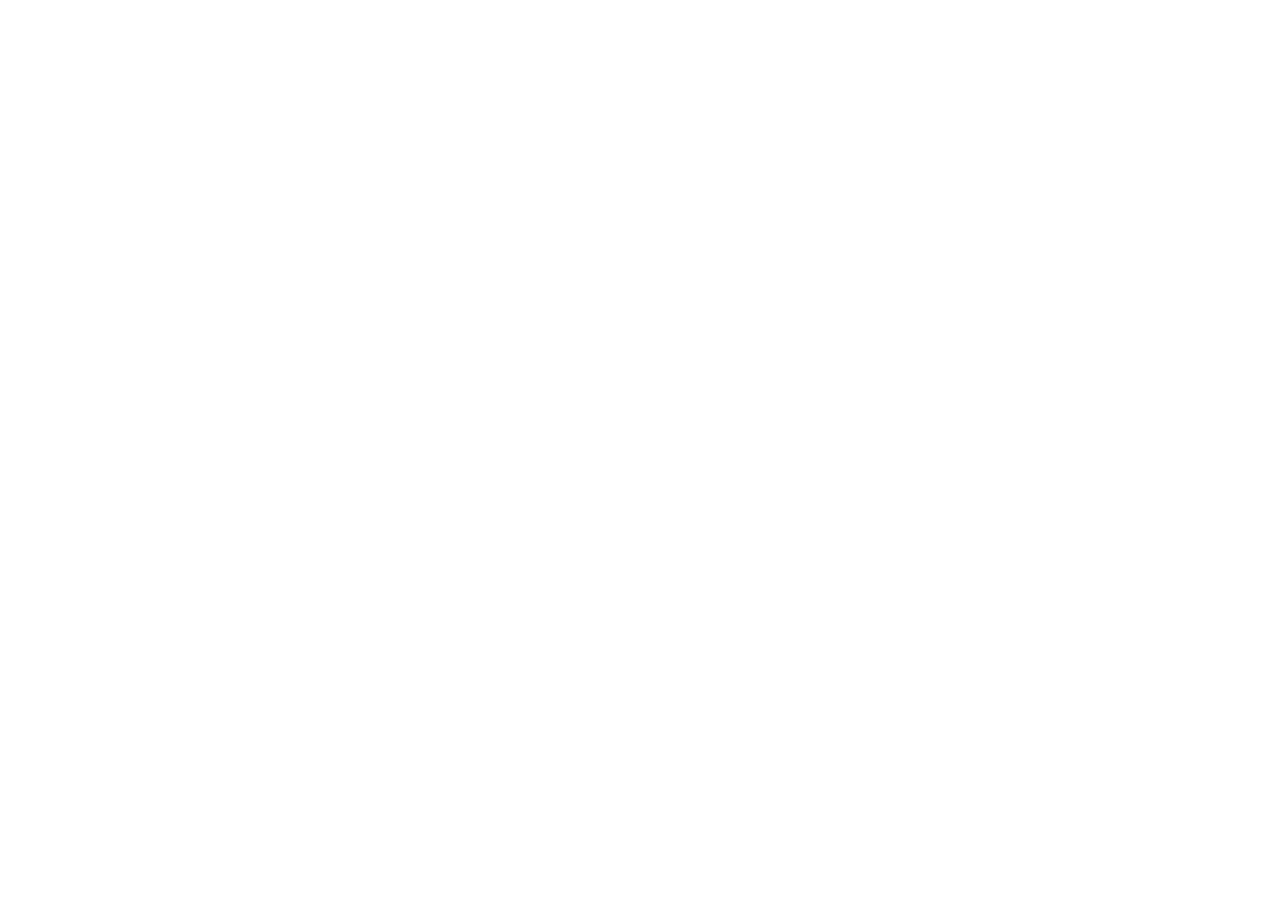
==== pages/projetos.html @ 6302bd22 "Criação da estrutura inicial do projeto de portfólio" ====
<!DOCTYPE html>
<html lang="en">
<head>
    <meta charset="UTF-8">
    <meta name="viewport" content="width=device-width, initial-scale=1.0">
    <title>Document</title>
</head>
<body>
    
</body>
</html>
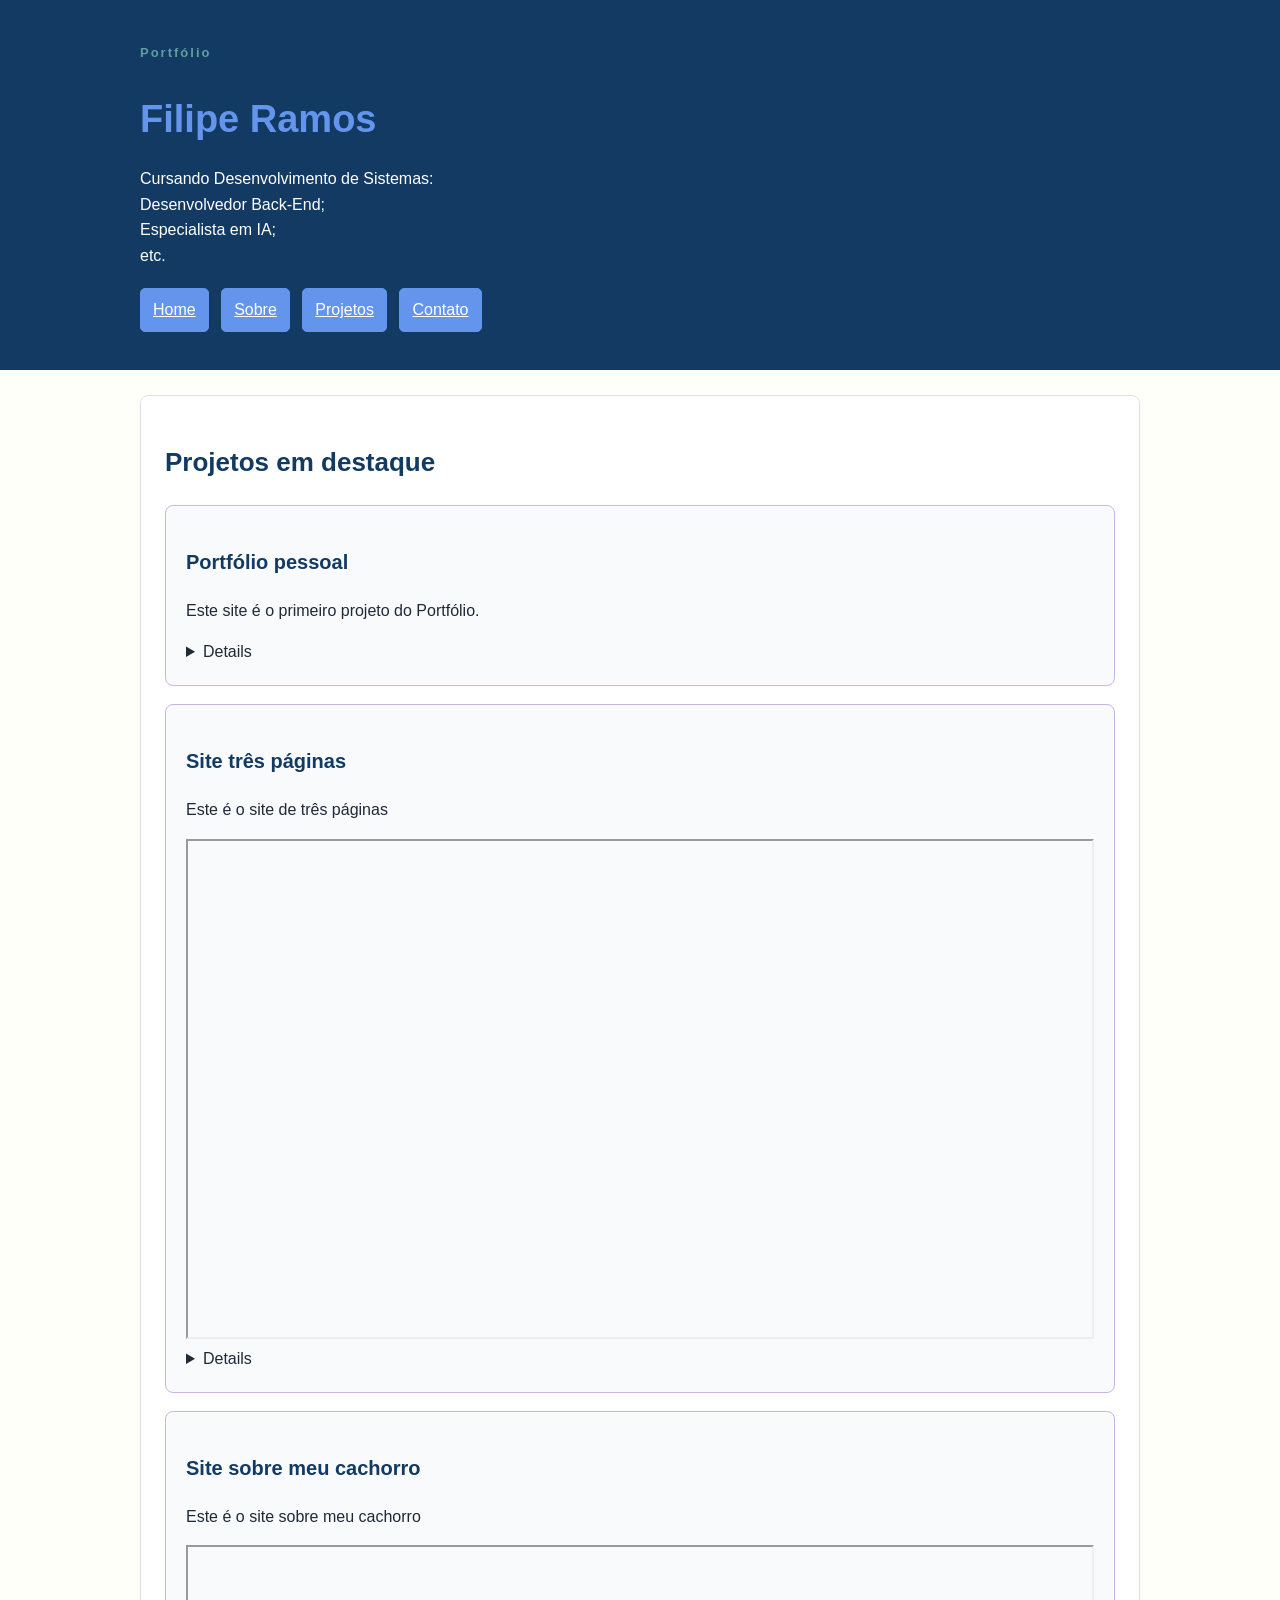
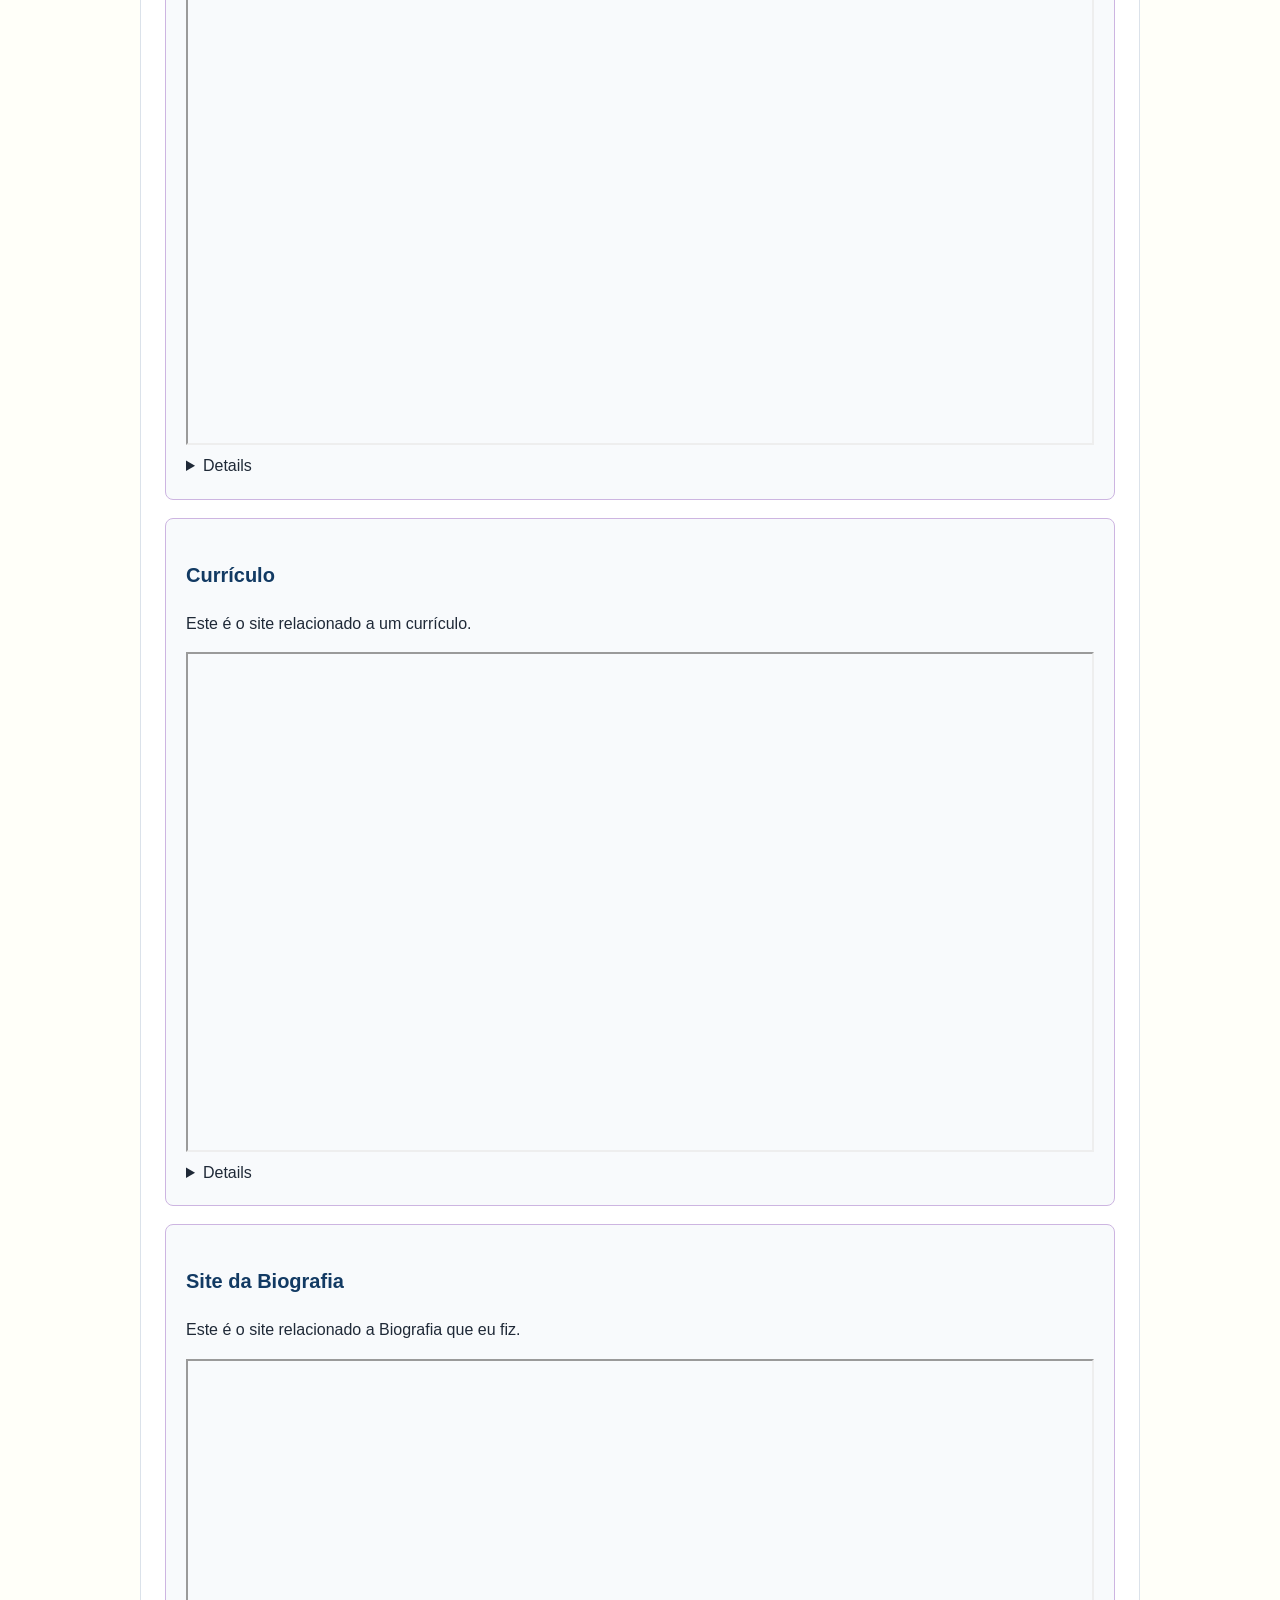
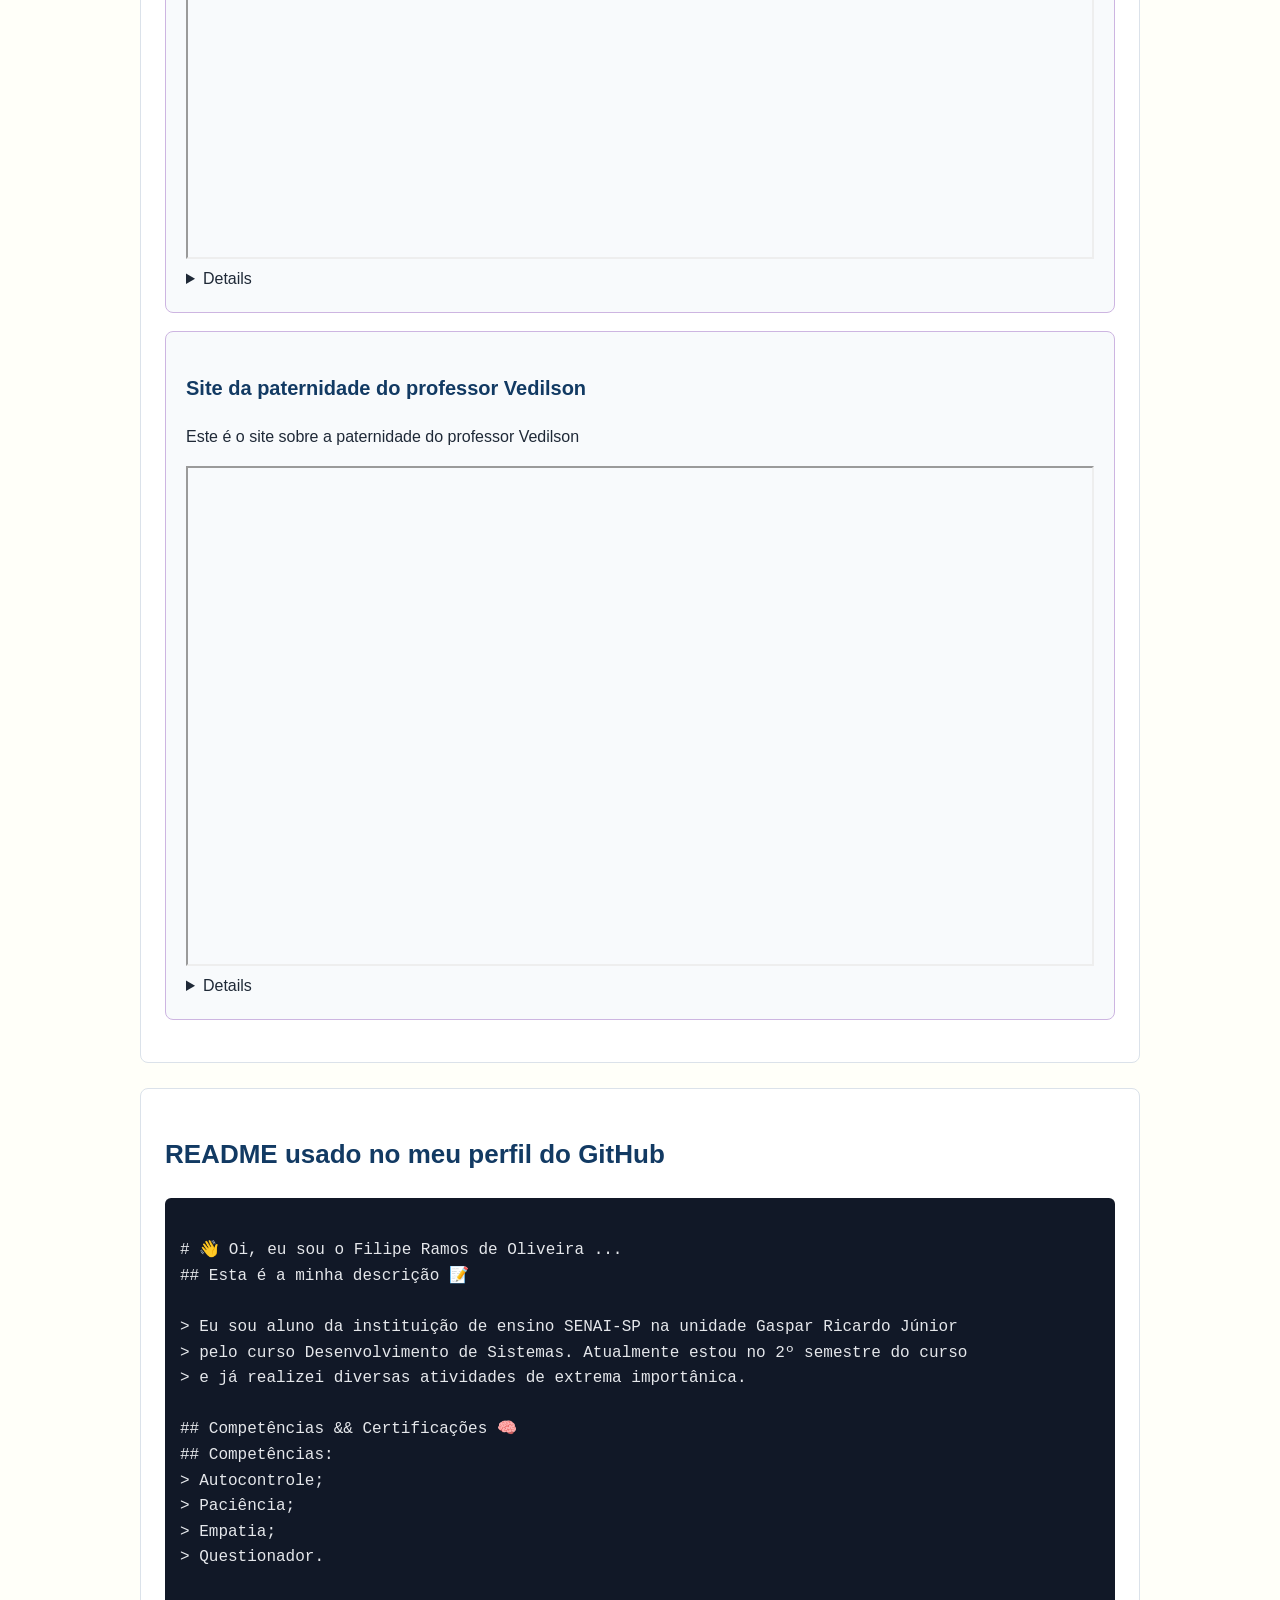
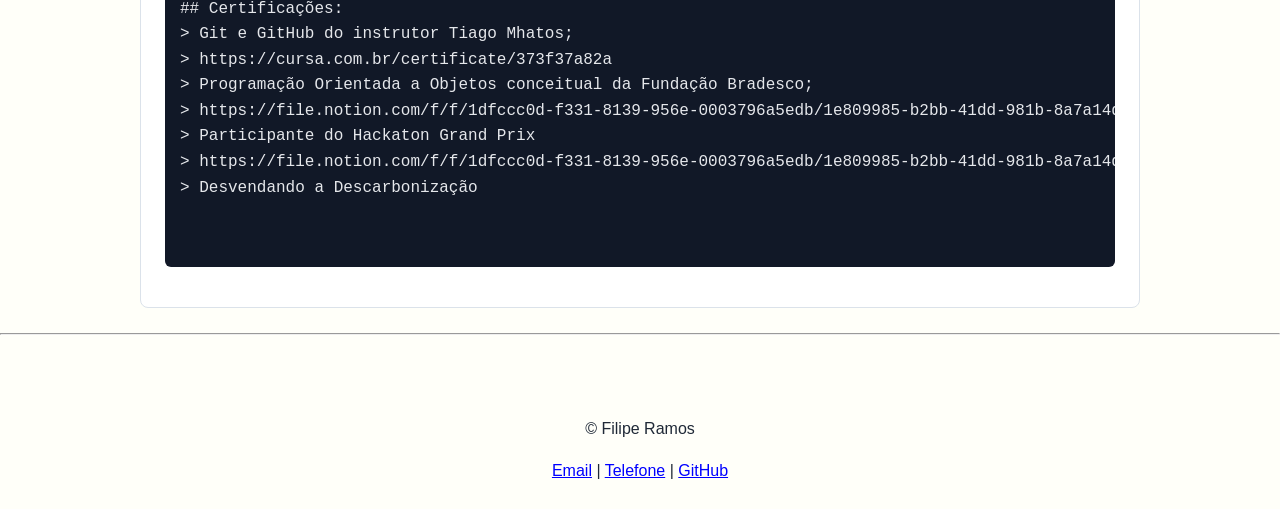
==== commit afc5eedc: "Criação e estilização da página" ====
--- a/pages/projetos.html
+++ b/pages/projetos.html
@@ -3,9 +3,184 @@
 <head>
     <meta charset="UTF-8">
     <meta name="viewport" content="width=device-width, initial-scale=1.0">
-    <title>Document</title>
+    <title>Projetos | Filipe Ramos</title>
+    <link rel="stylesheet" href="../style/style.css">
+    <link rel="stylesheet" href="../style/style-projeto.css">
 </head>
 <body>
+
+    <header class="cabecalho">
+        <div class="container">
+            <p class="etiqueta">Portfólio</p>
+
+            <h1>Filipe Ramos</h1>
+
+            <p class="subtitulo">
+                Cursando Desenvolvimento de Sistemas: <br>
+                Desenvolvedor Back-End; <br>
+                Especialista em IA; <br>
+                etc.
+            </p>
+            <nav class="menu-principal">
+                <ul class="menu-lista">
+                    <li><a class="menu-link" href="../index.html">Home</a></li>
+                    <li><a class="menu-link" href="./sobre.html">Sobre</a></li>
+                    <li><a class="menu-link" href="./projetos.html">Projetos</a></li>
+                    <li><a class="menu-link" href="./contato.html">Contato</a></li>
+                </ul>   
+            </nav>
+        </div>
+    </header>
+
+    <main class="container">
+        <section class="secao">
+            <h2>Projetos em destaque</h2>
+            <article class="projeto-card">
+                <h3>Portfólio pessoal</h3>
+                <p>
+                    Este site é o primeiro projeto do Portfólio.
+                </p>
+                <details>
+                    <sumary> + Tecnologias</sumary>
+                    <ul>
+                        <li>HTML básico</li>
+                        <li>HTML semântico</li>
+                        <li>CSS externo</li>
+                    </ul>
+                </details>
+            </article>
+            <article class="projeto-card">
+                <h3>Site três páginas</h3>
+                <p>
+                    Este é o site de três páginas
+                </p>
+
+                <iframe src="https://github.com/FilipeRamos-Dev/site-tres-paginas.git" width="100%"
+                height="500px" title="Site três páginas"></iframe>
+
+                <details>
+                    <sumary> + Tecnologias</sumary>
+                    <ul>
+                        <li>HTML básico</li>
+                    </ul>
+                </details>
+            </article>
+            <article class="projeto-card">
+                <h3>Site sobre meu cachorro</h3>
+                <p>
+                    Este é o site sobre meu cachorro
+                </p>
+
+                <iframe src="https://github.com/FilipeRamos-Dev/site-sobre-meu-cachorro.git" width="100%"
+                height="500px" title="Site sobre meu cachorro"></iframe>
+
+                <details>
+                    <sumary> + Tecnologias</sumary>
+                    <ul>
+                        <li>HTML básico</li>
+                    </ul>
+                </details>
+            </article>
+            <article class="projeto-card">
+                <h3>Currículo</h3>
+                <p>
+                    Este é o site relacionado a um currículo.
+                </p>
+
+                <iframe src="https://github.com/FilipeRamos-Dev/site-curriculo.git" width="100%"
+                height="500px" title="Site sobre meu currículo"></iframe>
+
+                <details>
+                    <sumary> + Tecnologias</sumary>
+                    <ul>
+                        <li>HTML básico</li>
+                        <li>HTML Semântico</li>
+                        <li>CSS externo</li>
+                    </ul>
+                </details>
+            </article>
+            <article class="projeto-card">
+                <h3>Site da Biografia</h3>
+                <p>
+                    Este é o site relacionado a Biografia que eu fiz.
+                </p>
+
+                <iframe src="https://github.com/FilipeRamos-Dev/site-pessoa-adimirada.git" width="100%"
+                height="500px" title="Biografia"></iframe>
+
+                <details>
+                    <sumary> + Tecnologias</sumary>
+                    <ul>
+                        <li>HTML básico</li>
+                        <li>HTML Semântico</li>
+                        <li>CSS externo</li>
+                    </ul>
+                </details>
+            </article>
+            <article class="projeto-card">
+                <h3>Site da paternidade do professor Vedilson</h3>
+                <p>
+                    Este é o site sobre a paternidade do professor Vedilson
+                </p>
+
+                <iframe src="https://github.com/FilipeRamos-Dev/site-paternidade-professor.git" width="100%"
+                height="500px" title="Paternidade do Vedilson"></iframe>
+
+                <details>
+                    <sumary> + Tecnologias</sumary>
+                    <ul>
+                        <li>HTML básico</li>
+                        <li>HTML Semântico</li>
+                        <li>CSS externo</li>
+                    </ul>
+                </details>
+            </article>
+        </section>
+        <section class="secao">
+            <h2>README usado no meu perfil do GitHub</h2>
+            <pre class="codigo">
+                <code>
+# 👋 Oi, eu sou o Filipe Ramos de Oliveira ...
+## Esta é a minha descrição 📝
+
+> Eu sou aluno da instituição de ensino SENAI-SP na unidade Gaspar Ricardo Júnior
+> pelo curso Desenvolvimento de Sistemas. Atualmente estou no 2º semestre do curso
+> e já realizei diversas atividades de extrema importânica.
+
+## Competências && Certificações 🧠
+## Competências:
+> Autocontrole;
+> Paciência;
+> Empatia;
+> Questionador.
+
+## Certificações:
+> Git e GitHub do instrutor Tiago Mhatos;
+> https://cursa.com.br/certificate/373f37a82a
+> Programação Orientada a Objetos conceitual da Fundação Bradesco;
+> https://file.notion.com/f/f/1dfccc0d-f331-8139-956e-0003796a5edb/1e809985-b2bb-41dd-981b-8a7a14dda6a5/image.png?table=block&id=369ccc0d-f331-8026-9cd9-ef7c994dadb3&spaceId=1dfccc0d-f331-8139-956e-0003796a5edb&expirationTimestamp=1792108800000&signature=g7XSp2_mIdTIs1sXhx8Y21DIiX5aidbI6e6gk8IKfVE&downloadName=image.png
+> Participante do Hackaton Grand Prix
+> https://file.notion.com/f/f/1dfccc0d-f331-8139-956e-0003796a5edb/1e809985-b2bb-41dd-981b-8a7a14dda6a5/image.png?table=block&id=369ccc0d-f331-8026-9cd9-ef7c994dadb3&spaceId=1dfccc0d-f331-8139-956e-0003796a5edb&expirationTimestamp=1792108800000&signature=g7XSp2_mIdTIs1sXhx8Y21DIiX5aidbI6e6gk8IKfVE&downloadName=image.png
+> Desvendando a Descarbonização
+                </code>
+            </pre>
+        </section>
+    </main>
+
+    <hr>
+
+    <footer class="rodape">
+        <div class="container">
+            <p>&copy; Filipe Ramos</p>
+            <andres>
+                <a href="mailto:filiperamos.sep@gmail.com">Email</a>
+                <span> | </span>
+                <a href="tel:+55 15 99111-4959">Telefone</a>
+                <span> | </span>
+                <a href="https://github.com/FilipeRamos-Dev" target="_blank">GitHub</a>
+            </andres>
+        </div>
+    </footer>
     
 </body>
 </html>
--- a/style/style.css
+++ b/style/style.css
@@ -0,0 +1,143 @@
+*{
+    box-sizing: border-box;
+    
+}
+
+body{
+    margin: 0;
+
+    background-color: #fffff9;
+    color: #1f2937;
+
+    font-family: Arial, Helvetica, sans-serif;
+    font-size: 16px;
+    line-height: 1.6;
+}
+
+h2, h3{
+    color: #123a63;
+}
+
+h1{
+    color:cornflowerblue;
+    font-size: 38px;
+    margin-bottom: 10px;
+}
+
+h2{
+    font-size: 26px;
+}
+
+h3{
+    font-size: 20px;
+}
+
+a{
+    color: blue;
+}
+
+.container{
+    width: 90%;
+    max-width: 1000px;
+
+    margin: 0 auto;
+}
+
+.cabecalho{
+    background-color: #123a63;
+    color: white;
+    padding: 30px 0;
+}
+
+.etiqueta{
+    margin-bottom: 5px;
+    color: cadetblue;
+    font-size: 13px;
+    font-weight: bold;
+    letter-spacing: 2px;
+}
+
+.subtitulo{
+    max-width: 700px;
+}
+
+.menu-lista{
+    margin: 20px 0 0;
+    padding: 0;
+    list-style: none;
+}
+
+.menu-lista li{
+    display: inline-block;
+    margin-right: 8px;
+    margin-bottom: 8px;
+}
+
+.menu-link{
+    display: inline-block;
+    padding: 8px 12px;
+    background-color: cornflowerblue;
+    color: white;
+    border: 1px solid cornflowerblue;
+    border-radius: 5px;
+
+}
+
+a:hover{
+    color: blueviolet;
+}
+
+.secao{
+    margin: 72px;
+}
+
+.titulo-secao{
+    margin-bottom: 32px;
+    padding-left: 12px;
+    border-left: 5px solid #2563eb;
+    border-radius: 5px;
+}
+
+.grade-cards{
+    display: grid;
+    gap: 24px;
+}
+
+.card{
+    padding: 24px;
+    background-color: white;
+    border: 1px solid #d8e0e8;
+    border-radius: 10px;
+    box-shadow: 0 10px 30px rgba(20, 45, 70, 0.08);
+}
+
+.lista-tecnologias{
+    display: inline-block;
+    gap: 12px;
+    list-style: none;
+    padding: 0;
+    margin: 0;
+}
+
+.lista-tecnologias li{
+    padding: 10px 14px;
+    background-color: #fff;
+    display: inline-block;
+    border: 1px solid #d8e0e8;
+    border-radius: 999px;
+}
+
+.rodape{
+    margin-top: 40px;
+    padding: 25px;
+    text-align: center;
+}
+
+.rodape-anddress{
+    font-style: normal;
+}
+
+code, pre{
+    font-family: Consolas, "Courier New", monospace;
+}
+
--- a/style/style-projeto.css
+++ b/style/style-projeto.css
@@ -0,0 +1,24 @@
+.secao{
+    margin: 25px 0;
+    padding: 24px;
+    background-color: white;
+    border: 1px solid #dbe2ea;
+    border-radius: 8px;
+}
+
+.projeto-card{
+    margin-bottom: 18px;
+    padding: 20px;
+    background-color: #f8fafc;
+    border: 1px solid #cdb5e1;
+    border-radius: 8px;
+}
+
+.codigo{
+    overflow-x: auto;
+    padding: 15px;
+    background-color: #111827;
+    color: #e5e7eb;
+    border-radius: 6px;
+}
+
